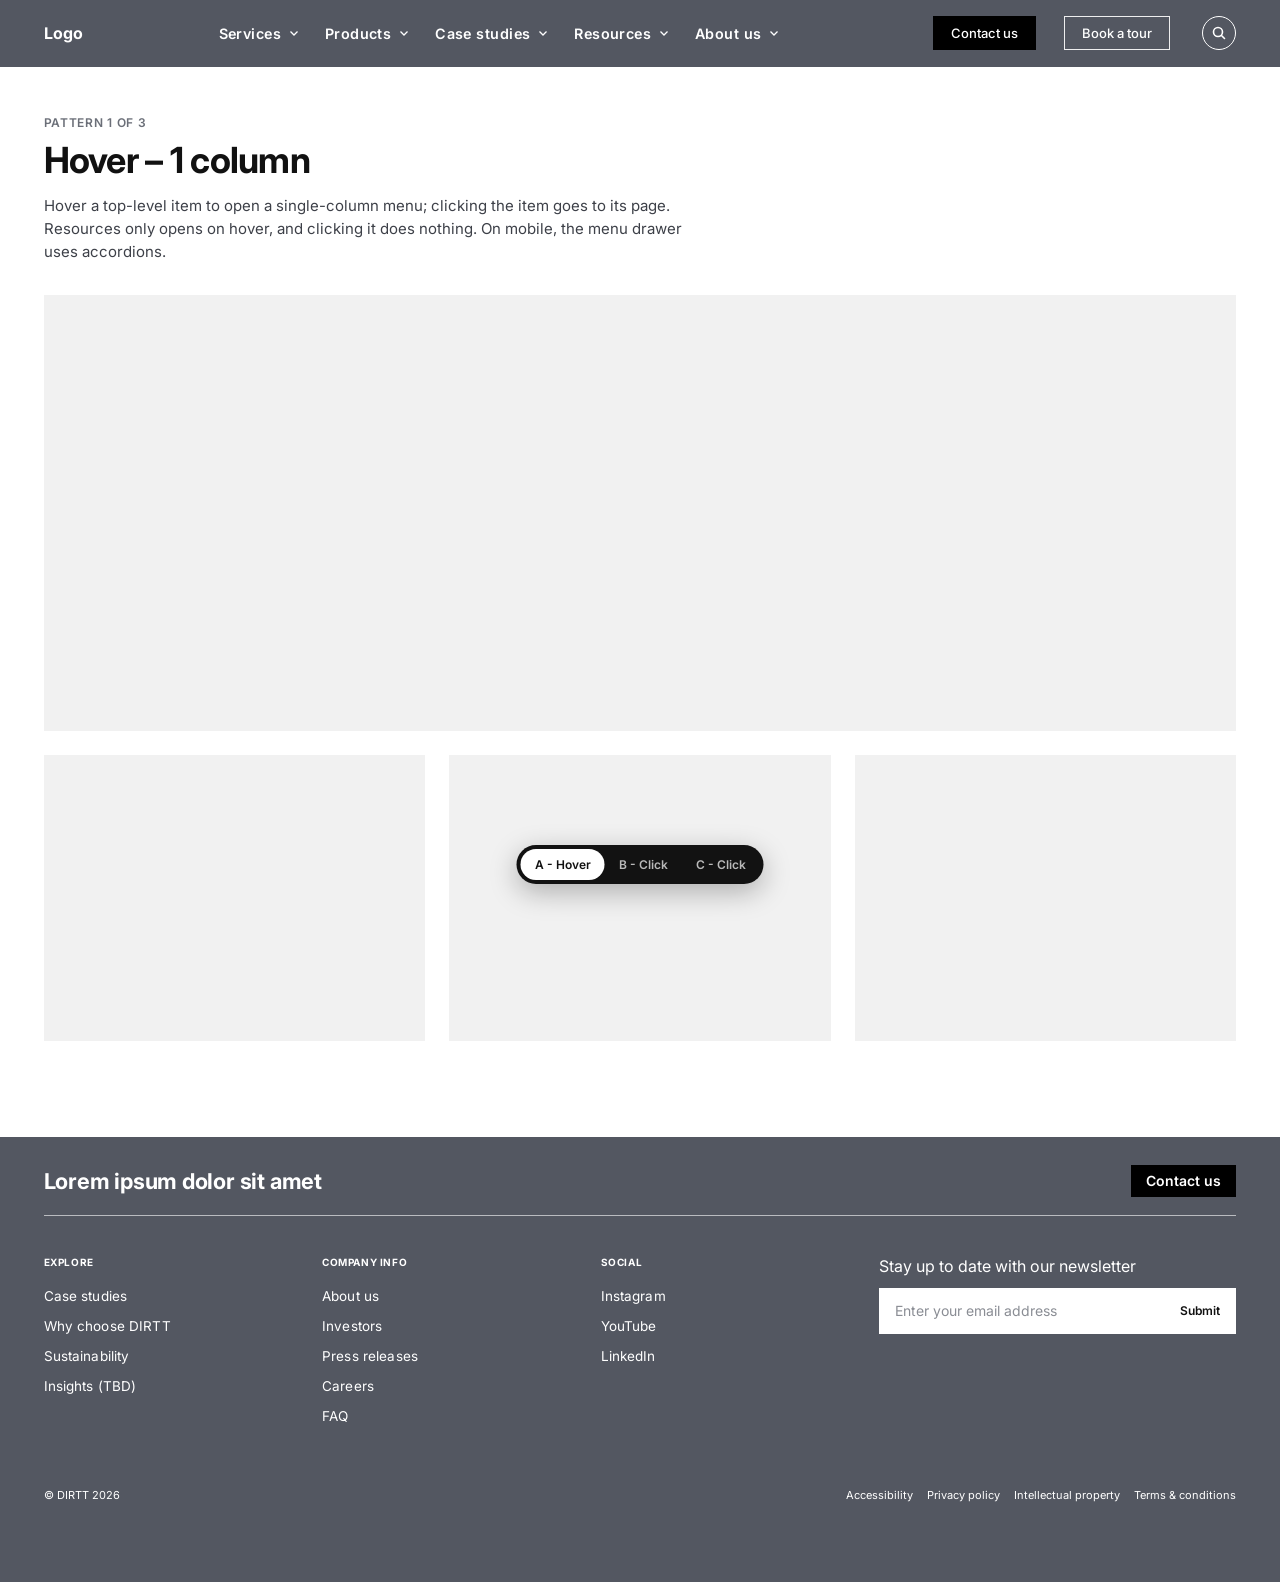
==== index.html @ 847f6dcb "Add DIRTT navigation prototypes Three responsive navigation patterns (hover single column, click var" ====
<!doctype html>
<html lang="en">
  <head>
    <meta charset="utf-8" />
    <meta name="viewport" content="width=device-width, initial-scale=1" />
    <title>DIRTT nav prototype</title>
    <link rel="preconnect" href="https://fonts.googleapis.com" />
    <link rel="preconnect" href="https://fonts.gstatic.com" crossorigin />
    <link href="https://fonts.googleapis.com/css2?family=Inter:wght@400;500;600;700&display=swap" rel="stylesheet" />
    <link rel="stylesheet" href="css/tokens.css" />
    <link rel="stylesheet" href="css/components.css" />
    <link rel="stylesheet" href="css/patterns.css" />
  </head>
  <body>
    <div id="header-mount"></div>

    <main class="page">
      <section class="page-intro">
        <p class="kicker" id="pattern-kicker"></p>
        <h1 id="pattern-name"></h1>
        <p id="pattern-desc"></p>
      </section>
      <div class="ph ph-hero"></div>
      <div class="ph-grid">
        <div class="ph"></div>
        <div class="ph"></div>
        <div class="ph"></div>
      </div>
    </main>

    <div id="footer-mount"></div>

    <div class="switcher" role="group" aria-label="Navigation pattern"></div>

    <script src="js/nav-data.js"></script>
    <script src="js/nav.js"></script>
  </body>
</html>
---- css/tokens.css ----
/* Design tokens — every component reads from these, so sizes stay consistent
   even where the Figma frames drifted. */
:root {
  /* Colour */
  --c-header: #535761;
  --c-header-2: #70747e; /* lighter slate: open accordion rows, mobile sub-panels */
  --c-line: rgba(255, 255, 255, 0.6);
  --c-ink: #111;
  --c-muted: #6b6f78;
  --c-black: #000;
  --c-page: #fff;
  --c-placeholder: #f1f1f1;
  --c-placeholder-2: #e6e6e6;
  --c-focus: #2f6fed;
  --c-nav-pressed: rgba(255, 255, 255, 0.72);
  --c-nav-disabled: #94989e; /* sampled from the A wires (Resources open) */

  /* Type */
  --font: "Inter", system-ui, -apple-system, "Segoe UI", Roboto, sans-serif;
  --fs-eyebrow: 10px;
  --fs-sm: 12px;
  --fs-md: 14px;
  /* Desktop nav + panels, measured from the 1440px Figma frames.
     clamp() steps them down between 1024px and 1440px so the bar never wraps. */
  --ls-ui: 0.02em;
  --ls-nav: 0.03em;
  --fs-logo: 16px;
  --fs-nav: clamp(14px, 1.12vw, 16px);
  --fs-btn: clamp(13px, 0.98vw, 14px);
  --fs-link: clamp(15px, 1.12vw, 16px);       /* A links; B/C level 3 links */
  --fs-l2: clamp(16px, 1.25vw, 18px);         /* B/C level 2 links */
  --fs-panel-eyebrow: 12px;
  --fs-panel-title: clamp(22px, 1.81vw, 26px);
  --fs-card-title: clamp(15px, 1.12vw, 16px);
  --fs-card-desc: 11px;
  --fs-search: 20px;     /* desktop search drawer: a step up from 16px body text */

  /* Layout */
  --max: 1440px;
  --gutter: clamp(16px, 3.4vw, 48px);
  --header-h: clamp(64px, 5.21vw, 75px);
  --header-h-mobile: 52px;
  --nav-gap: clamp(16px, calc(3.85vw - 23.4px), 32px);   /* 16px @1024 → 32px @1440 */
  --logo-col: clamp(96px, calc(29.3vw - 200px), 222px); /* logo → first nav item: 100px @1024 → 222px @1440 */
  --btn-h: 34px;
  --btn-pad: 17px;
  --actions-gap: clamp(16px, 2.2vw, 32px);
  --drawer-w: min(100vw, 420px);

  /* Mobile (< 1024px) type sizes from the 375px Figma frames */
  --m-fs-row: 16px;        /* drawer level 1 rows */
  --m-fs-link: 16px;       /* accordion / drill-down links, footer links */
  --m-fs-eyebrow: 12px;
  --m-fs-btn: 14px;
  --m-btn-h: 44px;
  --m-icon-btn: 36px;
  --m-field-h: 56px;
  --m-fs-field: 18px;

  /* Mobile spacing system: every item is a fixed-height row, and the only extra
     space is one group gap before each new group. 8px grid; tappable rows ≥ 44px. */
  --m-row-l1: 56px;     /* drawer rows, accordion headers */
  --m-row-l2: 44px;     /* submenu links, View/All, footer toggles + links, legal */
  --m-row-l3: 36px;     /* child links (under Walls) */
  --m-row-label: 32px;  /* column labels, sit directly on their links */
  --m-gap: 16px;        /* before each new group */
  --m-section-pad: 8px 0 16px;  /* inside an open accordion item */
  --m-panel-pad: 24px;  /* drill-down bar → first item */
  --m-section-gap: 32px; /* between major blocks (list → search, footer sections) */
  --panel-pad-y: 24px;
  --panel-pad-l: 48px;
  --panel-pad-r: 32px;
  --panel-col-w: clamp(190px, 17.4vw, 250px);       /* fixed column pitch, B + C */
  --panel-title-w-full: clamp(220px, 24vw, 345px);  /* C: logo edge → first column */
  --link-pad: 11px;          /* ~43px between links */
  --list-panel-w: 300px;     /* A dropdown */
  --list-panel-overlap: calc(var(--header-h) * 0.21); /* A dropdown overlaps the bar by ~16px */
  --card-w: clamp(170px, 14.6vw, 210px);  /* B + C stacked card and tile */
  --card-h: 180px;                        /* stacked card and tile */
  /* B/C row grid: 4 rows (4 links, or a label + 3 links) run from the card's top edge
     to its bottom edge — first row's cap height to last row's baseline.
     In Inter the cap height (0.727em) sits centred in the line box. */
  --row-h: calc((var(--card-h) - var(--fs-l2) * 0.727) / 3);
  --card-offset: calc(var(--row-h) / 2 - var(--fs-l2) * 0.3635); /* row top → cap top */
  --l3-row-h: 42px;                       /* level 3 links sit tighter under their parent */
  --card-pad: 0 24px 14px;

  /* Motion */
  --dur-fast: 180ms;
  --dur: 240ms;
  --ease-out: cubic-bezier(0.2, 0.7, 0.2, 1);
  /* B/C mobile drill-down: slower and smoother so the slide to level 2 is easy to follow */
  --dur-drill: 650ms;
  --ease-drill: cubic-bezier(0.32, 0.72, 0, 1);

  --shadow: 0 14px 32px rgba(0, 0, 0, 0.14);
}

@media (prefers-reduced-motion: reduce) {
  :root {
    --dur-fast: 0ms;
    --dur: 0ms;
    --dur-drill: 0ms;
  }
  *,
  *::before,
  *::after {
    transition-duration: 0ms !important;
    animation: none !important;
  }
}
---- css/components.css ----
/* ---------- Base ---------- */
*,
*::before,
*::after { box-sizing: border-box; }
html { -webkit-text-size-adjust: 100%; }
body {
  margin: 0;
  font-family: var(--font);
  color: var(--c-ink);
  background: var(--c-page);
  -webkit-font-smoothing: antialiased;
}
body.drawer-open { overflow: hidden; }
a { color: inherit; text-decoration: none; }
button { font: inherit; color: inherit; background: none; border: 0; padding: 0; cursor: pointer; }
ul { list-style: none; margin: 0; padding: 0; }
p, h1, h2, h3 { margin: 0; }
:focus-visible { outline: 2px solid var(--c-focus); outline-offset: 2px; }
.sr-only {
  position: absolute; width: 1px; height: 1px; overflow: hidden;
  clip: rect(0 0 0 0); white-space: nowrap;
}

/* ---------- Icons ---------- */
.icon { width: 16px; height: 16px; flex: none; }
.chev { width: 10px; height: 10px; flex: none; transition: transform var(--dur) var(--ease-out); }

/* ---------- Buttons ---------- */
.btn {
  display: inline-flex; align-items: center; justify-content: center;
  height: 32px; padding: 0 14px;
  font-size: var(--fs-sm); font-weight: 500; white-space: nowrap;
  border: 1px solid transparent;
  transition: background var(--dur-fast) ease, border-color var(--dur-fast) ease;
}
.btn-solid { background: var(--c-black); color: #fff; }
.btn-solid:hover { background: #262626; }
.btn-outline { border-color: rgba(255, 255, 255, 0.9); color: #fff; }
.btn-outline:hover { background: rgba(255, 255, 255, 0.12); }

.icon-btn {
  width: 32px; height: 32px; border-radius: 50%;
  display: inline-grid; place-items: center;
  border: 1.5px solid #fff; color: #fff;
  transition: background var(--dur-fast) ease, transform var(--dur-fast) ease;
}
.icon-btn:hover { background: rgba(255, 255, 255, 0.14); }
.close-btn { background: #fff; border-color: #fff; color: #1d2b5a; width: 28px; height: 28px; }
.close-btn:hover { background: #fff; transform: rotate(90deg); }

/* ---------- Header ---------- */
.site-header {
  position: sticky; top: 0; z-index: 50;
  background: var(--c-header); color: #fff;
}
.header-inner {
  max-width: var(--max); margin: 0 auto; padding: 0 var(--gutter);
  height: var(--header-h);
  display: grid; grid-template-columns: var(--logo-col) auto 1fr; align-items: center;
}
.logo { font-size: var(--fs-md); font-weight: 700; justify-self: start; }
.site-header .header-inner > .logo { font-size: var(--fs-logo); letter-spacing: var(--ls-ui); }
.nav-list { display: flex; gap: var(--nav-gap); }
.nav-trigger {
  display: inline-flex; align-items: center; gap: 8px;
  height: var(--header-h);
  font-size: var(--fs-nav); font-weight: 600; letter-spacing: var(--ls-nav); white-space: nowrap;
}
.nav-label { position: relative; }
/* Underline indicator: grows from the left on hover and stays while open */
.nav-label::after {
  content: ""; position: absolute; left: 0; right: 0; bottom: -4px; height: 1.5px;
  background: currentColor;
  transform: scaleX(0); transform-origin: left;
  transition: transform var(--dur) var(--ease-out);
}
.nav-trigger:hover .nav-label::after,
.nav-trigger:focus-visible .nav-label::after,
.nav-trigger[aria-expanded="true"] .nav-label::after { transform: scaleX(1); }
.nav-trigger[aria-expanded="true"] .chev { transform: rotate(180deg); }

.header-actions { justify-self: end; display: flex; align-items: center; gap: var(--actions-gap); margin-left: 24px; }
.header-actions .btn { height: var(--btn-h); padding: 0 var(--btn-pad); font-size: var(--fs-btn); }
.header-actions .search-btn { width: 34px; height: 34px; margin-left: 4px; }
.menu-btn { display: none; }

/* ---------- Desktop search drawer ---------- */
.search-drawer {
  position: absolute; top: 100%; left: 0; right: 0; z-index: 1;
  background: var(--c-header-2); color: #fff;
  box-shadow: var(--shadow);
}
.search-drawer[hidden] { display: none; }
/* Search button shows a magnifier, or an ✕ while the drawer is open.
   Both icons stay in the button so the clicked element is never swapped out mid-click. */
.search-btn > span { display: grid; place-items: center; }
.search-btn .search-icon-close,
.search-btn[aria-expanded="true"] .search-icon-open { display: none; }
.search-btn[aria-expanded="true"] .search-icon-close { display: grid; }
/* Visible focus for the field, since the whole drawer is the input */
.search-drawer:focus-within { box-shadow: inset 0 -2px 0 #fff, var(--shadow); }
.search-drawer-inner {
  max-width: var(--max); margin: 0 auto; padding: 0 var(--gutter);
  height: 80px; display: flex; align-items: center; gap: 16px;
}
.search-drawer input {
  flex: 1; min-width: 0; height: 100%;
  background: transparent; border: 0; outline: none; appearance: none;
  font: inherit; font-size: var(--fs-search); letter-spacing: var(--ls-ui);
  color: #fff; caret-color: #fff;
}
.search-drawer input::placeholder { color: rgba(255, 255, 255, 0.75); }
.search-drawer input::-webkit-search-cancel-button { display: none; }
.search-drawer-go {
  width: 36px; height: 36px; flex: none; border-radius: 50%;
  border: 1.5px solid #fff; display: grid; place-items: center; color: #fff;
  transition: background var(--dur-fast) ease, transform var(--dur-fast) ease;
}
.search-drawer-go .icon { width: 18px; height: 18px; }
.search-drawer-go:hover { background: rgba(255, 255, 255, 0.14); }

/* ---------- Shared link styles (desktop panels) ---------- */
.eyebrow {
  font-size: var(--fs-eyebrow); letter-spacing: 0.06em; text-transform: uppercase;
  color: var(--c-muted); margin-bottom: 8px;
}
.link-list { display: grid; gap: 2px; }
.link-list--sub { margin: 2px 0 4px; padding-left: 16px; }
.nav-link {
  display: inline-block; padding: 5px 0;
  font-size: 13px; font-weight: 500; line-height: 1.35;
  background: linear-gradient(currentColor, currentColor) 0 calc(100% - 3px) / 0 1px no-repeat;
  transition: background-size var(--dur) var(--ease-out);
}
.nav-link:hover, .nav-link:focus-visible { background-size: 100% 1px; }
.link-group + .link-group { margin-top: 24px; }

/* Desktop panel sizing (A, B, C) */
/* Eyebrows get the same row height as links, so a menu starting with a label
   has the same space above it as one starting with a link */
.panel .eyebrow {
  font-size: var(--fs-panel-eyebrow); letter-spacing: var(--ls-ui);
  line-height: calc(var(--fs-link) * 1.35); margin: 0;
  /* shifted up 2px so its cap height lines up with a 16px link's */
  padding: calc(var(--link-pad) - 2px) 0 calc(var(--link-pad) + 2px);
}
.panel .link-list { gap: 0; }
.panel .nav-link { font-size: var(--fs-link); letter-spacing: var(--ls-ui); padding: var(--link-pad) 0; }
.panel .link-list--sub { margin: 0 0 6px; padding-left: 16px; }
.panel .link-list--sub .nav-link { font-weight: 400; padding: 5px 0; }
.panel .link-group + .link-group { margin-top: 42px; }

/* ---------- Search field (drawer + footer newsletter) ---------- */
.field {
  display: flex; align-items: center; gap: 8px;
  height: 46px; padding: 0 10px 0 14px;
  background: #fff; color: var(--c-ink);
}
.field input {
  flex: 1; min-width: 0; border: 0; outline: none; background: transparent;
  font: inherit; font-size: var(--fs-md); color: var(--c-ink);
}
.field input::placeholder { color: #8a8d94; }
.field-go {
  width: 26px; height: 26px; border-radius: 50%; border: 1.5px solid var(--c-ink);
  display: grid; place-items: center; flex: none;
  transition: transform var(--dur-fast) ease;
}
.field-go:hover { transform: translateX(2px); }
.field-go .icon { width: 14px; height: 14px; }
.field-submit { font-size: var(--fs-sm); font-weight: 600; padding: 0 6px; }

/* ---------- Mobile drawer ---------- */
.scrim {
  position: fixed; inset: 0; z-index: 90;
  background: rgba(0, 0, 0, 0.4);
  opacity: 0; visibility: hidden;
  transition: opacity var(--dur) ease, visibility 0s linear var(--dur);
}
.drawer {
  position: fixed; top: 0; right: 0; bottom: 0; z-index: 100;
  width: var(--drawer-w);
  background: var(--c-header); color: #fff;
  overflow: hidden;
  transform: translateX(100%); visibility: hidden;
  transition: transform var(--dur) var(--ease-out), visibility 0s linear var(--dur);
}
body.drawer-open .scrim { opacity: 1; visibility: visible; transition: opacity var(--dur) ease; }
body.drawer-open .drawer { transform: none; visibility: visible; transition: transform var(--dur) var(--ease-out); }

.drawer-track { position: relative; height: 100%; }
.pane {
  position: absolute; inset: 0;
  display: flex; flex-direction: column;
  background: var(--c-header);
  transition: transform var(--dur-drill) var(--ease-drill), opacity var(--dur-drill) ease;
}
.pane-bar {
  flex: none; height: var(--header-h-mobile); padding: 0 var(--gutter);
  display: flex; align-items: center; justify-content: space-between;
  border-bottom: 1px solid var(--c-line);
}
.pane-bar .logo { font-size: var(--fs-logo); letter-spacing: var(--ls-ui); }
.drawer .close-btn { width: var(--m-icon-btn); height: var(--m-icon-btn); }
.drawer .close-btn .icon { width: 18px; height: 18px; }
.pane-body {
  flex: 1; overflow-y: auto; overscroll-behavior: contain;
  display: flex; flex-direction: column;
  padding: 32px var(--gutter) 32px;
}
.drawer-ctas { display: grid; grid-template-columns: 1fr 1fr; gap: var(--m-gap); margin-bottom: var(--m-gap); }
.drawer-ctas .btn,
.site-footer .footer-top .btn { font-size: var(--m-fs-btn); font-weight: 600; }
.drawer-ctas .btn { height: var(--m-btn-h); }
.drawer-search { margin-top: auto; padding-top: var(--m-section-gap); }
/* Larger search / newsletter field on mobile */
.drawer .field { height: var(--m-field-h); padding: 0 12px 0 16px; }
.drawer .field input { font-size: var(--m-fs-field); }
.drawer .field-go { width: 32px; height: 32px; }
.drawer .field-go .icon { width: 18px; height: 18px; }

.m-row {
  width: 100%; min-height: var(--m-row-l1); display: flex; align-items: center; justify-content: space-between;
  padding: 0 10px 0 0; font-size: var(--m-fs-row); font-weight: 600; letter-spacing: var(--ls-ui); text-align: left;
}
.m-row .chev { width: 12px; height: 12px; }
.m-row .m-label {
  text-decoration: underline; text-decoration-color: transparent;
  text-underline-offset: 4px; text-decoration-thickness: 1.5px;
  transition: text-decoration-color var(--dur-fast) ease;
}
/* Only A underlines a level 1 row: when its section is open, to show it's tappable */
.acc-item.is-open a.acc-label { text-decoration-color: currentColor; }

/* A accordion header: the label is its own tap target (goes to the level 1 page);
   the chevron and the space before it expand the section */
.acc-head { display: flex; align-items: stretch; min-height: var(--m-row-l1); }
.acc-label {
  display: flex; align-items: center; padding-right: 12px;
  font-size: var(--m-fs-row); font-weight: 600; letter-spacing: var(--ls-ui);
  text-decoration: underline; text-decoration-color: transparent;
  text-underline-offset: 4px; text-decoration-thickness: 1.5px;
  transition: text-decoration-color var(--dur-fast) ease, color var(--dur-fast) ease;
}
/* Resources isn't a page: no underline, and it greys out while open (as on desktop) */
.acc-item.is-open .acc-label--static { text-decoration-color: transparent; color: var(--c-nav-disabled); }
.acc-head .acc-trigger { flex: 1; display: flex; align-items: center; justify-content: flex-end; }
.chev-circle {
  width: 32px; height: 32px; border-radius: 50%; border: 1.5px solid #fff;
  display: grid; place-items: center;
  transition: background var(--dur-fast) ease, transform var(--dur-fast) ease;
}
.chev-circle .chev { width: 12px; height: 12px; }

/* Mobile menu content (accordion bodies + drill-down sub panels) */
/* Rows: every item is exactly its row height (see the mobile spacing tokens) */
.m-menu .eyebrow {
  color: rgba(255, 255, 255, 0.85); font-size: var(--m-fs-eyebrow); letter-spacing: var(--ls-ui);
  line-height: var(--m-row-label); margin: 0;
}
.m-menu .link-list { gap: 0; }
.m-menu .link-list > li { display: flex; flex-direction: column; align-items: flex-start; }
.m-menu .nav-link {
  color: #fff; font-size: var(--m-fs-link); font-weight: 500; letter-spacing: var(--ls-ui);
  line-height: var(--m-row-l2); padding: 0;
  background-position: 0 calc(50% + 12px);
}
.m-menu .link-list--sub { margin: 0; padding-left: 16px; }
.m-menu .link-list--sub .nav-link { font-weight: 400; line-height: var(--m-row-l3); background-position: 0 calc(50% + 12px); }
/* One gap before each new group. View/All reads as the first link of the list,
   so it only gets the gap when a column label follows it. */
.m-menu .link-group + .link-group,
.m-all + .link-group.has-eyebrow { margin-top: var(--m-gap); }
.m-menu .link-group.has-eyebrow .link-list { padding-left: 16px; }
.m-all { display: inline-block; font-weight: 600 !important; }

/* Accordion (hover pattern) */
.acc-item {
  margin: 0 calc(-1 * var(--gutter)); padding: 0 var(--gutter);
  transition: background var(--dur) ease;
}
.acc-item.is-open { background: var(--c-header-2); }
.acc-item.is-open .chev { transform: rotate(180deg); }
.collapse { display: grid; grid-template-rows: 0fr; transition: grid-template-rows var(--dur) var(--ease-out); }
.is-open > .collapse { grid-template-rows: 1fr; }
.collapse > * { overflow: hidden; min-height: 0; }
.acc-content { padding: var(--m-section-pad); padding-left: 16px; }
/* A keeps bullets on child links (li is a flex row-box, so draw them) */
.acc-content .link-list--sub .nav-link::before { content: "•"; display: inline-block; width: 14px; }

/* Drill-down (click patterns) */
.pane--sub { background: var(--c-header-2); transform: translateX(100%); }
/* The level 1 label bar stays the darker grey, like the main drawer bar */
.pane--sub .pane-bar { background: var(--c-header); }
.drawer-track[data-level="1"] .pane--root { transform: translateX(-28%); opacity: 0.4; }
.drawer-track[data-level="1"] .pane--sub { transform: none; }
.back-btn { display: inline-flex; align-items: center; gap: 10px; font-size: var(--m-fs-link); letter-spacing: var(--ls-ui); }
.back-btn .chev { width: 12px; height: 12px; transform: rotate(90deg); }

.drill-body { padding-top: var(--m-panel-pad); padding-left: calc(var(--gutter) + 16px); }
.drill-body .m-menu .nav-link { font-weight: 600; }
.drill-body .m-menu .link-list--sub .nav-link { font-weight: 400; }
/* Level 2 links settle in as the panel arrives */
.drill-body .stagger { animation: item-in 400ms var(--ease-out) both; animation-delay: calc(var(--i, 0) * 70ms + 300ms); }

/* ---------- Footer ---------- */
.site-footer { background: var(--c-header); color: #fff; }
/* Extra bottom padding keeps the prototype's switcher pill clear of the legal links */
.footer-inner { max-width: var(--max); margin: 0 auto; padding: 28px var(--gutter) 80px; }
.footer-top {
  display: flex; align-items: center; justify-content: space-between; gap: 16px;
  padding-bottom: 18px; border-bottom: 1px solid var(--c-line);
}
.footer-headline { font-size: clamp(19px, 1.7vw, 24px); font-weight: 700; letter-spacing: -0.01em; }
.footer-grid {
  display: grid; grid-template-columns: repeat(3, minmax(0, 1fr)) minmax(0, 1.45fr);
  gap: 32px; padding: 40px 0 64px;
}
.footer-heading { margin-bottom: 20px; }
.footer-toggle {
  width: 100%; display: flex; align-items: center; justify-content: space-between;
  font-size: var(--fs-eyebrow); font-weight: 700; letter-spacing: 0.06em; text-transform: uppercase;
  pointer-events: none; cursor: default;
}
.plus { display: none; position: relative; width: 14px; height: 14px; }
.plus::before,
.plus::after {
  content: ""; position: absolute; left: 0; right: 0; top: 50%; height: 1.5px; margin-top: -0.75px;
  background: currentColor; transition: transform var(--dur) var(--ease-out);
}
.plus::after { transform: rotate(90deg); }
.footer-col.is-open .plus::after { transform: rotate(0deg); }
.footer-col .collapse { grid-template-rows: 1fr; }
.footer-links { display: grid; gap: 14px; font-size: 13.5px; letter-spacing: 0.01em; }
.footer-links a:hover { text-decoration: underline; text-underline-offset: 3px; }
.footer-news-title { font-size: clamp(15px, 1.25vw, 18px); margin-bottom: 12px; }
.footer-news .field-go { display: none; }
.footer-bottom {
  display: flex; align-items: center; justify-content: space-between; gap: 12px 24px; flex-wrap: wrap;
  font-size: 11px;
}
.legal { display: flex; gap: 6px 14px; flex-wrap: wrap; }
.legal a:hover { text-decoration: underline; }

/* ---------- Toast (prototype stand-in for navigation) ---------- */
.toast {
  position: fixed; left: 50%; bottom: 72px; z-index: 120;
  max-width: calc(100vw - 32px);
  padding: 12px 18px; border-radius: 8px;
  background: #111; color: #fff; box-shadow: 0 8px 24px rgba(0, 0, 0, 0.25);
  font-size: 14px; font-weight: 500; letter-spacing: var(--ls-ui); white-space: nowrap;
  opacity: 0; transform: translate(-50%, 8px); pointer-events: none;
  transition: opacity var(--dur) ease, transform var(--dur) var(--ease-out);
}
.toast.is-visible { opacity: 1; transform: translate(-50%, 0); }

/* ---------- Page placeholder ---------- */
.page { max-width: var(--max); margin: 0 auto; padding: 48px var(--gutter) 96px; }
.page-intro { max-width: 640px; margin-bottom: 32px; }
.kicker { font-size: var(--fs-sm); font-weight: 600; letter-spacing: 0.06em; text-transform: uppercase; color: var(--c-muted); margin-bottom: 8px; }
.page-intro h1 { font-size: clamp(26px, 3vw, 36px); letter-spacing: -0.02em; margin-bottom: 12px; }
.page-intro p:last-child { font-size: 15px; line-height: 1.55; color: #3d4048; }
.ph { background: var(--c-placeholder); }
.ph-hero { height: clamp(220px, 34vw, 480px); margin-bottom: 24px; }
.ph-grid { display: grid; grid-template-columns: repeat(auto-fit, minmax(220px, 1fr)); gap: 24px; }
.ph-grid .ph { aspect-ratio: 4 / 3; }

/* ---------- Pattern switcher ---------- */
.switcher {
  position: fixed; left: 50%; bottom: 16px; z-index: 80; transform: translateX(-50%);
  display: flex; padding: 4px; border-radius: 999px;
  background: #121212; box-shadow: 0 8px 28px rgba(0, 0, 0, 0.28);
}
.switcher button {
  position: relative; z-index: 1;
  padding: 8px 14px; border-radius: 999px;
  font-size: var(--fs-sm); font-weight: 600; white-space: nowrap; color: #b9b9b9;
  transition: color var(--dur) ease;
}
.switcher button:hover { color: #fff; }
.switcher button[aria-pressed="true"] { color: #111; }
.switcher-thumb {
  position: absolute; top: 4px; bottom: 4px; left: 0; border-radius: 999px; background: #fff;
  transition: transform var(--dur) var(--ease-out), width var(--dur) var(--ease-out);
}

@keyframes item-in { from { opacity: 0; transform: translateY(4px); } }

/* ---------- Mobile / tablet (< 1024px) ---------- */
@media (max-width: 1023.98px) {
  .header-inner { height: var(--header-h-mobile); grid-template-columns: 1fr auto; }
  .primary-nav, .header-actions .btn, .search-btn, .panel-shell, .search-drawer { display: none !important; }
  .menu-btn { display: inline-grid; width: var(--m-icon-btn); height: var(--m-icon-btn); }
  .menu-btn .icon { width: 18px; height: 18px; }

  /* Footer (sizes from the 375px Figma frames) */
  .footer-inner { padding-top: 36px; }
  .footer-headline { font-size: 22px; }
  .footer-top { flex-direction: column; align-items: stretch; gap: 18px; padding-bottom: 24px; }
  .footer-top .btn { height: var(--m-btn-h); }
  .footer-grid { grid-template-columns: 1fr; gap: 0; padding: 28px 0 0; }
  .footer-col { margin: 0 calc(-1 * var(--gutter)); transition: background var(--dur) ease; }
  .footer-heading { margin: 0; }
  .footer-toggle {
    pointer-events: auto; cursor: pointer;
    min-height: var(--m-row-l2); padding: 0 var(--gutter); font-size: var(--m-fs-eyebrow);
  }
  .plus { display: block; width: 16px; height: 16px; }
  .footer-col .collapse { grid-template-rows: 0fr; background: var(--c-header-2); }
  .footer-col.is-open .collapse { grid-template-rows: 1fr; }
  .footer-links { gap: 0; padding: 0 var(--gutter); font-size: var(--m-fs-link); letter-spacing: var(--ls-ui); }
  .footer-links a { display: block; line-height: var(--m-row-l2); padding: 0; }
  .footer-news { padding-top: var(--m-section-gap); }
  .footer-news-title { font-size: 18px; line-height: 24px; margin-bottom: 20px; }
  .footer-news .field { height: var(--m-field-h); padding: 0 12px 0 16px; }
  .footer-news .field input { font-size: var(--m-fs-field); }
  .footer-news .field-go { width: 32px; height: 32px; }
  .footer-news .field-go .icon { width: 18px; height: 18px; }
  .footer-news .field-submit { display: none; }
  .footer-news .field-go { display: grid; }
  .footer-bottom {
    flex-direction: column-reverse; align-items: flex-start; gap: var(--m-gap);
    padding-top: var(--m-section-gap); font-size: 12px; letter-spacing: 0.04em;
  }
  .legal { flex-direction: column; gap: 0; }
  .legal a, .footer-bottom > p { display: block; line-height: var(--m-row-l2); }
}

/* ---------- Mobile: no hover states, only tapped (:active) states ---------- */
@media (max-width: 1023.98px) {
  .site-header, .drawer, .site-footer { -webkit-tap-highlight-color: transparent; }

  /* Cancel hover styles (touch browsers can leave them "stuck" after a tap) */
  .btn-solid:hover { background: var(--c-black); }
  .btn-outline:hover { background: transparent; }
  .icon-btn:hover { background: transparent; }
  .close-btn:hover { background: #fff; transform: none; }
  .field-go:hover { transform: none; }
  .nav-link:hover { background-size: 0 1px; }
  .footer-links a:hover, .legal a:hover { text-decoration: none; }

  /* Tapped states */
  .m-row, .acc-label, .m-menu .nav-link, .back-btn, .footer-toggle, .footer-links a, .legal a {
    transition: opacity 80ms ease;
  }
  a.acc-label:active { opacity: 0.55; }
  .acc-trigger:active .chev-circle { background: rgba(255, 255, 255, 0.16); transform: scale(0.92); }
  .m-row:active, .m-menu .nav-link:active, .back-btn:active,
  .footer-toggle:active, .footer-links a:active, .legal a:active { opacity: 0.55; }
  .btn-solid:active { background: #2b2b2b; }
  .btn-outline:active { background: rgba(255, 255, 255, 0.16); }
  .icon-btn:active { background: rgba(255, 255, 255, 0.16); transform: scale(0.92); }
  .close-btn:active { background: #e6e6e6; transform: scale(0.92); }
  .field-go:active { transform: scale(0.9); }
}

@media (max-width: 420px) {
  .switcher button { padding: 8px 11px; }
}
---- css/patterns.css ----
/* ---------- Panel shell (shared by all desktop patterns) ----------
   One shell element holds every panel. nav.js positions it, swaps the
   active panel and animates its size/position between items. */
.panel-shell {
  position: absolute; top: 100%; left: 0; z-index: 2; /* above the search drawer */
  width: max-content; max-width: 100%;
  background: #fff; color: var(--c-ink);
  box-shadow: var(--shadow);
  overflow: hidden;
}
.panel-shell[hidden] { display: none; }
.panel-stack { position: relative; }
.panel { display: none; }
.panel.is-active { display: block; }
.panel.is-leaving {
  display: block; position: absolute; top: 0; left: 0;
  pointer-events: none;
  animation: panel-out var(--dur-fast) ease forwards;
}
@keyframes panel-out { to { opacity: 0; } }
.panel.is-entering .stagger {
  animation: item-in var(--dur) var(--ease-out) both;
  animation-delay: calc(var(--i, 0) * 25ms + 40ms);
}

/* ---------- 1. Hover — single column ---------- */
.panel--list .panel-inner { min-width: var(--list-panel-w); padding: 22px 24px; }
/* The dropdown overlays the bottom of the nav bar instead of hanging below it */
[data-pattern="hover"] .panel-shell { top: calc(100% - var(--list-panel-overlap)); }

/* Level 1 items are links: pressed state while clicking */
[data-pattern="hover"] .nav-trigger { transition: color var(--dur-fast) ease; }
[data-pattern="hover"] a.nav-trigger:active { color: var(--c-nav-pressed); }
[data-pattern="hover"] a.nav-trigger:active .nav-label::after { transform: scaleX(1); }

/* Resources is label-only: no underline or pressed state, and it greys out
   while its menu is open, returning to default when the menu collapses */
[data-pattern="hover"] .nav-trigger--label { cursor: default; }
[data-pattern="hover"] .nav-trigger--label .nav-label::after { display: none; }
[data-pattern="hover"] .nav-trigger--label[aria-expanded="true"] { color: var(--c-nav-disabled); }

/* ---------- 2 + 3. Click panels (shared) ----------
   Sizes come from tokens (measured from the Figma frames); only layout differs per pattern. */
.panel--mega .panel-inner {
  display: flex; align-items: flex-start;
  /* Bottom matches the space above the card so the panel reads evenly */
  padding-top: var(--panel-pad-y); padding-bottom: calc(var(--panel-pad-y) + var(--card-offset));
}
.panel-title {
  display: inline-block; white-space: nowrap;
  font-size: var(--fs-panel-title); font-weight: 500; line-height: 1.2; letter-spacing: var(--ls-ui);
  text-decoration: underline; text-underline-offset: 6px; text-decoration-thickness: 1.5px;
  transition: text-underline-offset var(--dur-fast) ease;
}
.panel-title:hover { text-underline-offset: 8px; }
.panel-title-col { flex: none; }
/* Fixed-width columns; content sits at the left of each */
/* Columns are at least one grid column wide and grow for long labels */
.panel-col { flex: none; min-width: var(--panel-col-w); padding-right: 24px; }
.panel-title-col { padding-top: calc(var(--card-offset) - var(--fs-panel-title) * 0.2365); }

/* Level 2 rows: one row per link or label, so columns share a baseline grid with the card */
.panel--mega .eyebrow {
  line-height: var(--row-h); padding: 0;
  /* the smaller label's cap height is moved up to where a level 2 link's would be */
  position: relative; top: calc(-0.3635 * (var(--fs-l2) - var(--fs-panel-eyebrow)));
}
.panel--mega .nav-link {
  font-size: var(--fs-l2); font-weight: 600; line-height: var(--row-h); padding: 0;
  white-space: nowrap;
  background: none;
  text-decoration: underline; text-decoration-color: transparent;
  text-underline-offset: 5px; text-decoration-thickness: 1px;
  transition: text-decoration-color var(--dur-fast) ease;
}
.panel--mega .nav-link:hover,
.panel--mega .nav-link:focus-visible { text-decoration-color: currentColor; }
/* Rows are exactly their line-height (no inline strut from the list item) */
.panel--mega .link-list > li { display: flex; flex-direction: column; align-items: flex-start; }
/* Level 3: smaller, lighter and tighter, pulled up under the parent link */
.panel--mega .link-list--sub {
  margin: calc((var(--l3-row-h) - var(--row-h)) / 2) 0 0; padding-left: 16px;
}
.panel--mega .link-list--sub .nav-link { font-size: var(--fs-link); font-weight: 400; line-height: var(--l3-row-h); padding: 0; }

/* Feature cards (B + C): stacked (image, title, description) or a grey tile */
.feature-card {
  flex: none; width: var(--card-w); height: var(--card-h); margin-top: var(--card-offset);
  display: flex; flex-direction: column; position: relative;
}
.feature-media { background: var(--c-placeholder); transition: background var(--dur) ease; }
.feature-title { font-size: var(--fs-card-title); font-weight: 600; letter-spacing: var(--ls-ui); line-height: 20px; }
.feature-desc { font-size: var(--fs-card-desc); line-height: 18px; color: #333; margin-top: 4px; }
.feature-card:hover .feature-media { background: var(--c-placeholder-2); }
/* Image fills what the title + description leave (112px at full size) */
.feature-card--stacked .feature-media { flex: 1; min-height: 0; margin-bottom: 8px; }
.feature-card--tile {
  padding: var(--card-pad);
  justify-content: flex-end; white-space: nowrap;
  background: var(--c-placeholder);
  transition: background var(--dur) ease;
}
.feature-card--tile:hover { background: var(--c-placeholder-2); }
.feature-card + .feature-card { margin-left: 24px; }
.feature-card--tile .feature-title { font-weight: 500; }
.feature-card--tile .feature-media { display: none; }

/* ---------- 2. Click — variable column ---------- */
[data-pattern="variable"] .panel--mega .panel-inner { padding-left: var(--panel-pad-l); padding-right: var(--panel-pad-r); }
[data-pattern="variable"] .panel-title-col { width: var(--panel-col-w); }
[data-pattern="variable"] .panel-title-col.is-empty { display: none; }

/* ---------- 3. Click — full width ---------- */
[data-pattern="full"] .panel-shell { right: 0; width: auto; max-width: none; }
[data-pattern="full"] .panel.is-leaving { right: 0; }
[data-pattern="full"] .panel--mega .panel-inner {
  max-width: var(--max); margin: 0 auto; padding-left: var(--gutter); padding-right: var(--gutter);
}
[data-pattern="full"] .panel-title-col { width: var(--panel-title-w-full); }
/* A spaces sub-links like regular links */
[data-pattern="hover"] .panel .link-list--sub .nav-link { padding: var(--link-pad) 0; }
[data-pattern="hover"] .panel .link-list--sub { margin: 0; }
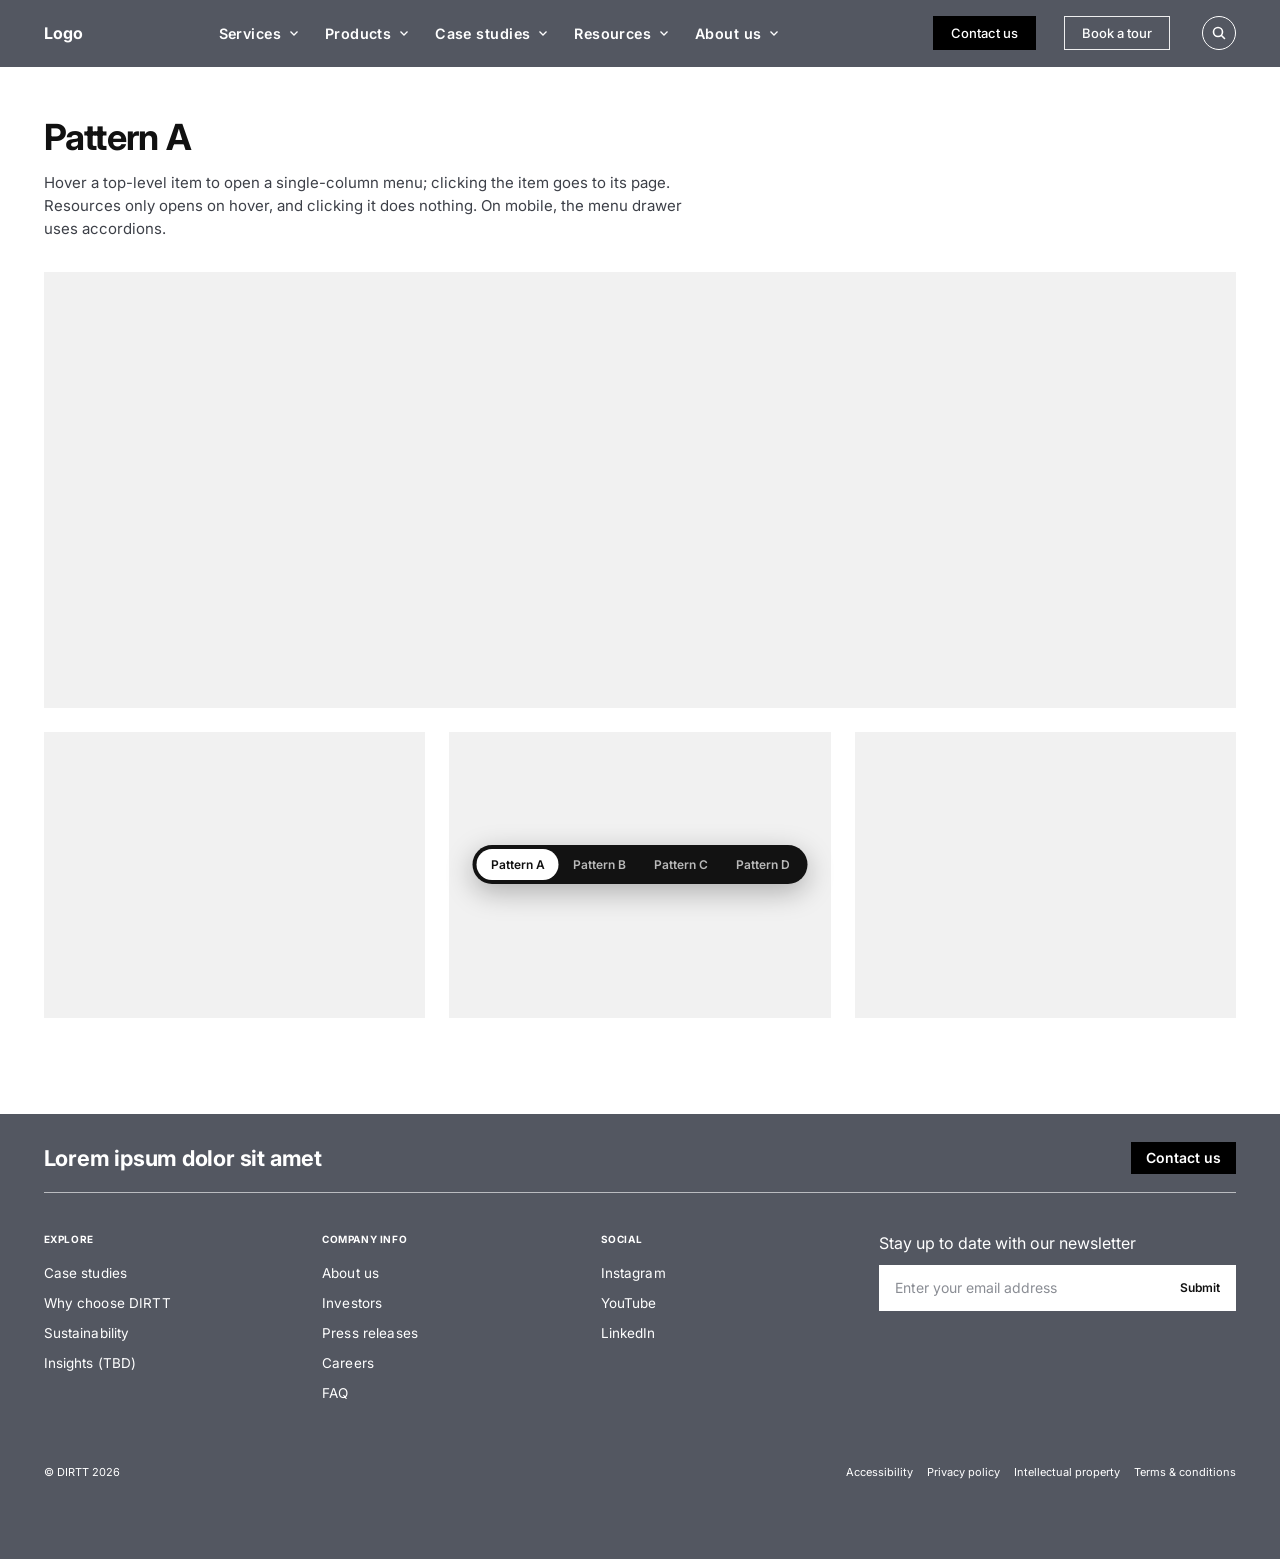
==== commit c0ceee08: "Label prototypes Pattern A to D The page heading and the switcher now read "Pattern A" to "Pattern D" ====
--- a/index.html
+++ b/index.html
@@ -16,7 +16,6 @@
 
     <main class="page">
       <section class="page-intro">
-        <p class="kicker" id="pattern-kicker"></p>
         <h1 id="pattern-name"></h1>
         <p id="pattern-desc"></p>
       </section>
--- a/css/tokens.css
+++ b/css/tokens.css
@@ -76,6 +76,13 @@
   --list-panel-w: 300px;     /* A dropdown */
   --list-panel-overlap: calc(var(--header-h) * 0.21); /* A dropdown overlaps the bar by ~16px */
   --card-w: clamp(170px, 14.6vw, 210px);  /* B + C stacked card and tile */
+  /* D: one gutter between every column. Wider than the ~43px of air between link rows,
+     so columns read as separate groups rather than one block. */
+  --panel-gutter: clamp(56px, 6.67vw, 96px);   /* 96px @1440 */
+  --panel-pad-x-d: clamp(56px, 5vw, 72px);    /* D panel side padding: 72px @1440 */
+  --panel-pad-y-d: 48px;                      /* D: visible space above the first line and below the last */
+  --fs-panel-title-d: clamp(26px, 2.1vw, 30px); /* D level 1: 30px vs 18px level 2 (1.67×) */
+  --c-l3: #555963;                              /* level 3 links: one step quieter than level 2 */
   --card-h: 180px;                        /* stacked card and tile */
   /* B/C row grid: 4 rows (4 links, or a label + 3 links) run from the card's top edge
      to its bottom edge — first row's cap height to last row's baseline.
--- a/css/components.css
+++ b/css/components.css
@@ -185,8 +185,9 @@
   transform: translateX(100%); visibility: hidden;
   transition: transform var(--dur) var(--ease-out), visibility 0s linear var(--dur);
 }
-body.drawer-open .scrim { opacity: 1; visibility: visible; transition: opacity var(--dur) ease; }
-body.drawer-open .drawer { transform: none; visibility: visible; transition: transform var(--dur) var(--ease-out); }
+/* Opening the mobile menu uses the same slower, smoother timing as the drill-down */
+body.drawer-open .scrim { opacity: 1; visibility: visible; transition: opacity var(--dur-drill) ease; }
+body.drawer-open .drawer { transform: none; visibility: visible; transition: transform var(--dur-drill) var(--ease-drill); }
 
 .drawer-track { position: relative; height: 100%; }
 .pane {
@@ -213,6 +214,13 @@
 .site-footer .footer-top .btn { font-size: var(--m-fs-btn); font-weight: 600; }
 .drawer-ctas .btn { height: var(--m-btn-h); }
 .drawer-search { margin-top: auto; padding-top: var(--m-section-gap); }
+/* D: search sits at the top of the list; the buttons stay fixed to the bottom of the drawer */
+.drawer-search--top { margin-top: 0; padding-top: 0; margin-bottom: var(--m-gap); }
+.drawer-ctas--sticky {
+  flex: none; margin: 0;
+  padding: var(--m-gap) var(--gutter) calc(var(--m-gap) + env(safe-area-inset-bottom));
+  background: var(--c-header); border-top: 1px solid var(--c-line);
+}
 /* Larger search / newsletter field on mobile */
 .drawer .field { height: var(--m-field-h); padding: 0 12px 0 16px; }
 .drawer .field input { font-size: var(--m-fs-field); }
@@ -282,6 +290,10 @@
 .acc-item.is-open { background: var(--c-header-2); }
 .acc-item.is-open .chev { transform: rotate(180deg); }
 .collapse { display: grid; grid-template-rows: 0fr; transition: grid-template-rows var(--dur) var(--ease-out); }
+/* Menu accordions (A and B mobile) expand at the drill-down speed */
+.drawer .acc-item { transition: background var(--dur-drill) ease; }
+.drawer .collapse { transition: grid-template-rows var(--dur-drill) var(--ease-drill); }
+.drawer .acc-item .chev { transition: transform var(--dur-drill) var(--ease-drill); }
 .is-open > .collapse { grid-template-rows: 1fr; }
 .collapse > * { overflow: hidden; min-height: 0; }
 .acc-content { padding: var(--m-section-pad); padding-left: 16px; }
@@ -357,7 +369,6 @@
 /* ---------- Page placeholder ---------- */
 .page { max-width: var(--max); margin: 0 auto; padding: 48px var(--gutter) 96px; }
 .page-intro { max-width: 640px; margin-bottom: 32px; }
-.kicker { font-size: var(--fs-sm); font-weight: 600; letter-spacing: 0.06em; text-transform: uppercase; color: var(--c-muted); margin-bottom: 8px; }
 .page-intro h1 { font-size: clamp(26px, 3vw, 36px); letter-spacing: -0.02em; margin-bottom: 12px; }
 .page-intro p:last-child { font-size: 15px; line-height: 1.55; color: #3d4048; }
 .ph { background: var(--c-placeholder); }
--- a/css/patterns.css
+++ b/css/patterns.css
@@ -120,3 +120,42 @@
 /* A spaces sub-links like regular links */
 [data-pattern="hover"] .panel .link-list--sub .nav-link { padding: var(--link-pad) 0; }
 [data-pattern="hover"] .panel .link-list--sub { margin: 0; }
+
+/* ---------- 4. D — B's layout, text links only, View all as an image + link group ---------- */
+[data-variant="textlinks"] .panel-feature {
+  flex: none; display: flex; flex-direction: column;
+  /* same footprint as a card, so 4-row columns still align top and bottom with it */
+  width: var(--card-w); height: var(--card-h); margin-top: var(--card-offset);
+  margin-right: calc(var(--panel-col-w) - var(--card-w));
+}
+.panel-feature .feature-media {
+  flex: 1; min-height: 0; margin-bottom: 12px;
+  display: grid; place-items: center; color: #b3b6bc;
+  transition: background var(--dur) ease;
+}
+.panel-feature:hover .feature-media { background: var(--c-placeholder-2); }
+.panel-feature .panel-title { align-self: flex-start; }
+.placeholder-icon { width: 32px; height: 32px; }
+
+/* D composition (design audit):
+   - columns size to their content and are separated by one wide, consistent gutter
+     (96px @1440), instead of a fixed 250px pitch that left 24-116px of uneven space
+   - equal, more generous panel padding on both sides, and more air above and below
+   - hierarchy (L1 > L2 > L3): View all is the largest and heaviest text (30px/600);
+     L2 links are medium (18px/500); L3 child links are regular and a step quieter in
+     colour; column labels get more tracking for legibility */
+body[data-variant="textlinks"] .panel--mega .panel-inner {
+  gap: var(--panel-gutter);
+  /* Equal visible space above the first line and below the last. Each row's line box
+     already overhangs its text by --card-offset top and bottom, so subtract it. */
+  padding: calc(var(--panel-pad-y-d) - var(--card-offset)) var(--panel-pad-x-d);
+}
+body[data-variant="textlinks"] .panel-col { min-width: 0; padding-right: 0; }
+/* The image + View all group grows with a long title, so the title never eats into the gutter */
+body[data-variant="textlinks"] .panel-feature { margin-right: 0; width: max-content; min-width: var(--card-w); }
+body[data-variant="textlinks"] .panel-feature .panel-title {
+  font-size: var(--fs-panel-title-d); font-weight: 600; letter-spacing: 0;
+}
+body[data-variant="textlinks"] .panel--mega .link-list:not(.link-list--sub) > li > .nav-link { font-weight: 500; }
+body[data-variant="textlinks"] .panel--mega .link-list--sub .nav-link { color: var(--c-l3); }
+body[data-variant="textlinks"] .panel--mega .eyebrow { font-weight: 500; letter-spacing: 0.08em; }
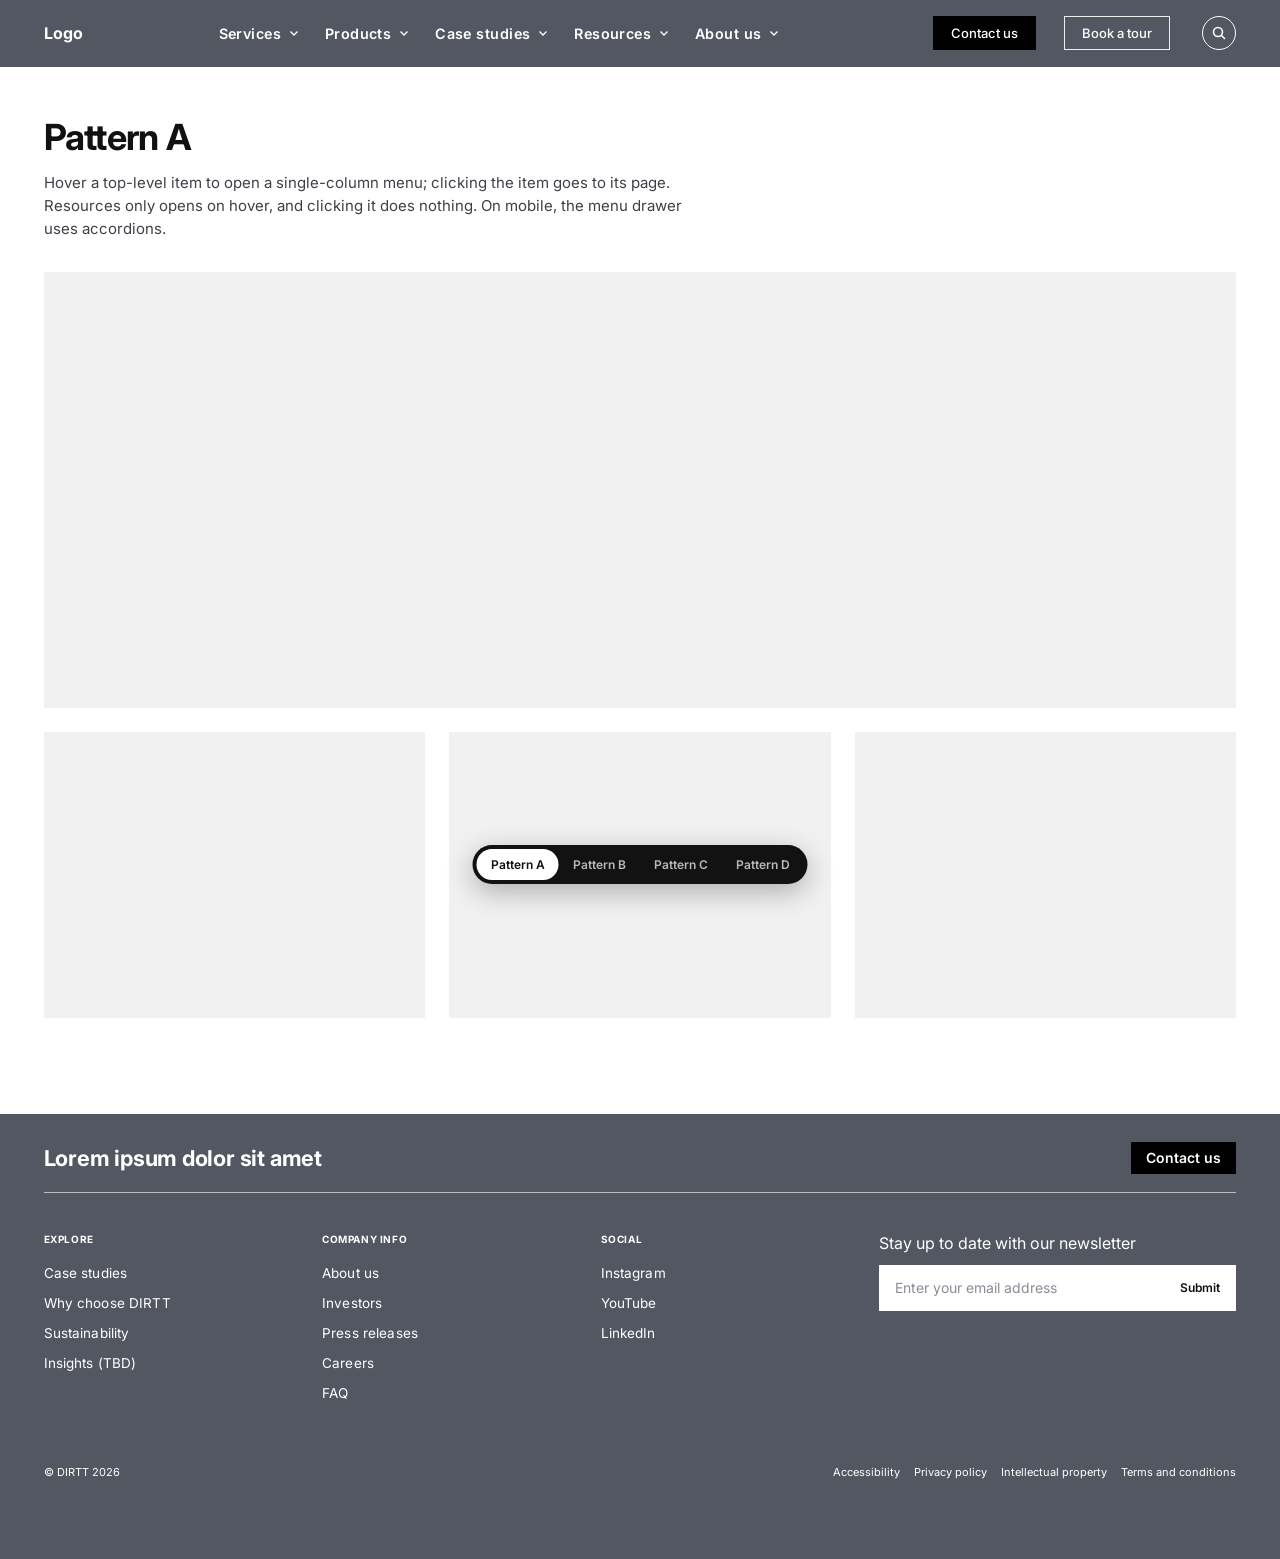
==== commit a6200978: "Update copy: "and", sentence case and "Explore" Replace "&" with "and", change "View" links to "Expl" ====
--- a/index.html
+++ b/index.html
@@ -7,9 +7,10 @@
     <link rel="preconnect" href="https://fonts.googleapis.com" />
     <link rel="preconnect" href="https://fonts.gstatic.com" crossorigin />
     <link href="https://fonts.googleapis.com/css2?family=Inter:wght@400;500;600;700&display=swap" rel="stylesheet" />
-    <link rel="stylesheet" href="css/tokens.css" />
-    <link rel="stylesheet" href="css/components.css" />
-    <link rel="stylesheet" href="css/patterns.css" />
+    <!-- ?v= forces browsers to fetch fresh copies after an update; bump it on each push -->
+    <link rel="stylesheet" href="css/tokens.css?v=3" />
+    <link rel="stylesheet" href="css/components.css?v=3" />
+    <link rel="stylesheet" href="css/patterns.css?v=3" />
   </head>
   <body>
     <div id="header-mount"></div>
@@ -31,7 +32,7 @@
 
     <div class="switcher" role="group" aria-label="Navigation pattern"></div>
 
-    <script src="js/nav-data.js"></script>
-    <script src="js/nav.js"></script>
+    <script src="js/nav-data.js?v=3"></script>
+    <script src="js/nav.js?v=3"></script>
   </body>
 </html>
--- a/css/components.css
+++ b/css/components.css
@@ -121,6 +121,7 @@
 
 /* ---------- Shared link styles (desktop panels) ---------- */
 .eyebrow {
+  /* Label-only column titles are the one exception to sentence case: they stay in capitals */
   font-size: var(--fs-eyebrow); letter-spacing: 0.06em; text-transform: uppercase;
   color: var(--c-muted); margin-bottom: 8px;
 }
@@ -331,6 +332,7 @@
 .footer-heading { margin-bottom: 20px; }
 .footer-toggle {
   width: 100%; display: flex; align-items: center; justify-content: space-between;
+  /* Footer column titles are labels too, so they share the capitals exception */
   font-size: var(--fs-eyebrow); font-weight: 700; letter-spacing: 0.06em; text-transform: uppercase;
   pointer-events: none; cursor: default;
 }
--- a/css/patterns.css
+++ b/css/patterns.css
@@ -143,7 +143,7 @@
    - equal, more generous panel padding on both sides, and more air above and below
    - hierarchy (L1 > L2 > L3): View all is the largest and heaviest text (30px/600);
      L2 links are medium (18px/500); L3 child links are regular and a step quieter in
-     colour; column labels get more tracking for legibility */
+     colour; column labels are medium weight with more tracking */
 body[data-variant="textlinks"] .panel--mega .panel-inner {
   gap: var(--panel-gutter);
   /* Equal visible space above the first line and below the last. Each row's line box
